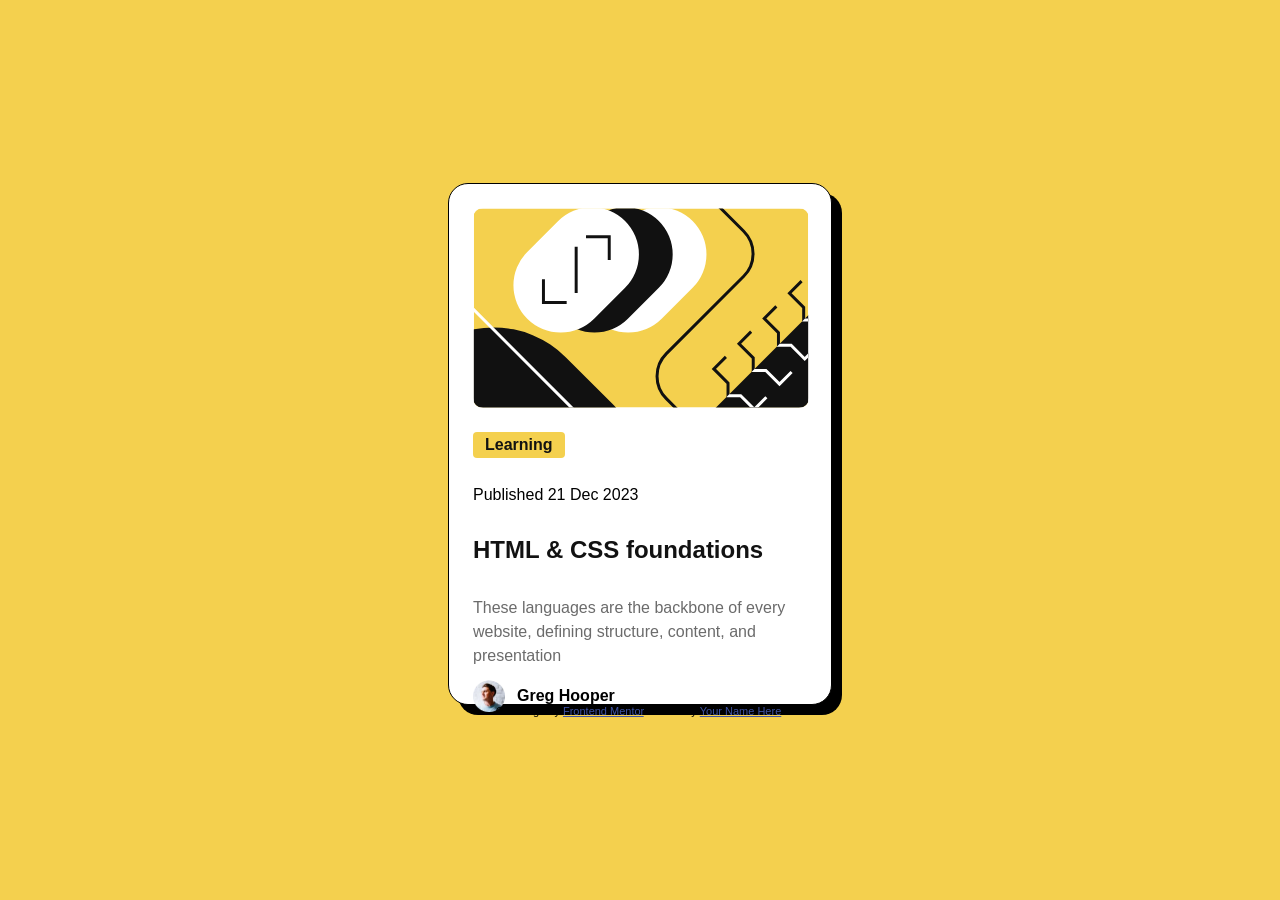
==== blog-preview-card-main/index.html @ daf36e77 "Complete blog preview card" ====
<!DOCTYPE html>
<html lang="en">
<head>
  <meta charset="UTF-8">
  <meta name="viewport" content="width=device-width, initial-scale=1.0"> <!-- displays site properly based on user's device -->

  <link rel="icon" type="image/png" sizes="32x32" href="./assets/images/favicon-32x32.png">
  
  <title>Frontend Mentor | Blog preview card</title>
  
  <link rel="stylesheet" href="styles.css">

</head >

<body>
  <div id="main-card">
    <img src="illustration-article.svg">
    <div class="box-1">

      <p class="learning">Learning</p>
      <p >Published 21 Dec 2023</p>
      <h1>HTML & CSS foundations</h1>
      <p class="description">These languages are the backbone of every 
         website, defining structure, content, and 
         presentation</p>
    </div>

    <div class="user">
      <img src="assets/images/image-avatar.webp" alt="A photo of Greg Hooper">
      <p>Greg Hooper</p>
    </div>

  </div>
</body>
<footer class="attribution">
  Challenge by <a href="https://www.frontendmentor.io?ref=challenge">Frontend Mentor</a>. 
  Coded by <a href="#">Your Name Here</a>.
</footer>
</html>
---- blog-preview-card-main/styles.css ----
.attribution { font-size: 0.6875rem; text-align: center; }
    .attribution a { color: hsl(228, 45%, 44%); }

body{
  margin: 0;
  background-color: hsl(47, 88%, 63%);
  font-family: "figtree", sans-serif;
  font-size: 16px;
  min-height: 100vh;

  display: flex;
  flex-direction: column;
  justify-content: center;
  align-items: center;

}

#main-card {
  width: min(384px, calc(100% - 48px));
  height: 522px;
   
   box-sizing: border-box;
   background-color: hsl(0, 0%, 100%);

   display: flex;
   flex-direction: column;

   border: 1px solid black;
   border-radius: 20px;
   padding: 24px;

   box-shadow: 10px 10px 0 black;
}

#main-card > img {
  width: 336px;
  height: 200px;
  border-radius: 10px;

}

.box-1 {
  display: flex;
  flex-direction: column;
  align-items: flex-start;
}

.learning {
  background-color: hsl(47, 88%, 63%) ;
  color: hsl(0, 0%, 7%);

  font-weight: 800 ;
  width: fit-content;

  padding: 4px 12px;
  border-radius: 4px;

  margin-top: 24px;
  margin-bottom: 12px;
}

h1 {
  color: hsl(0, 0%, 7%);
  font-size: 24px;
  font-weight: 800 ;

}

.description {
  color:hsl(0, 0%, 42%);
  line-height: 1.5;
  font-size: 16px;

  margin-bottom: 12px;
}

.user {
  display: flex;
  align-items: center;
  gap: 12px;
  font-weight: 800;

  }

.user img{
  width: 32px;
  height: 32px;
}

.user p{
  margin: 0;
}
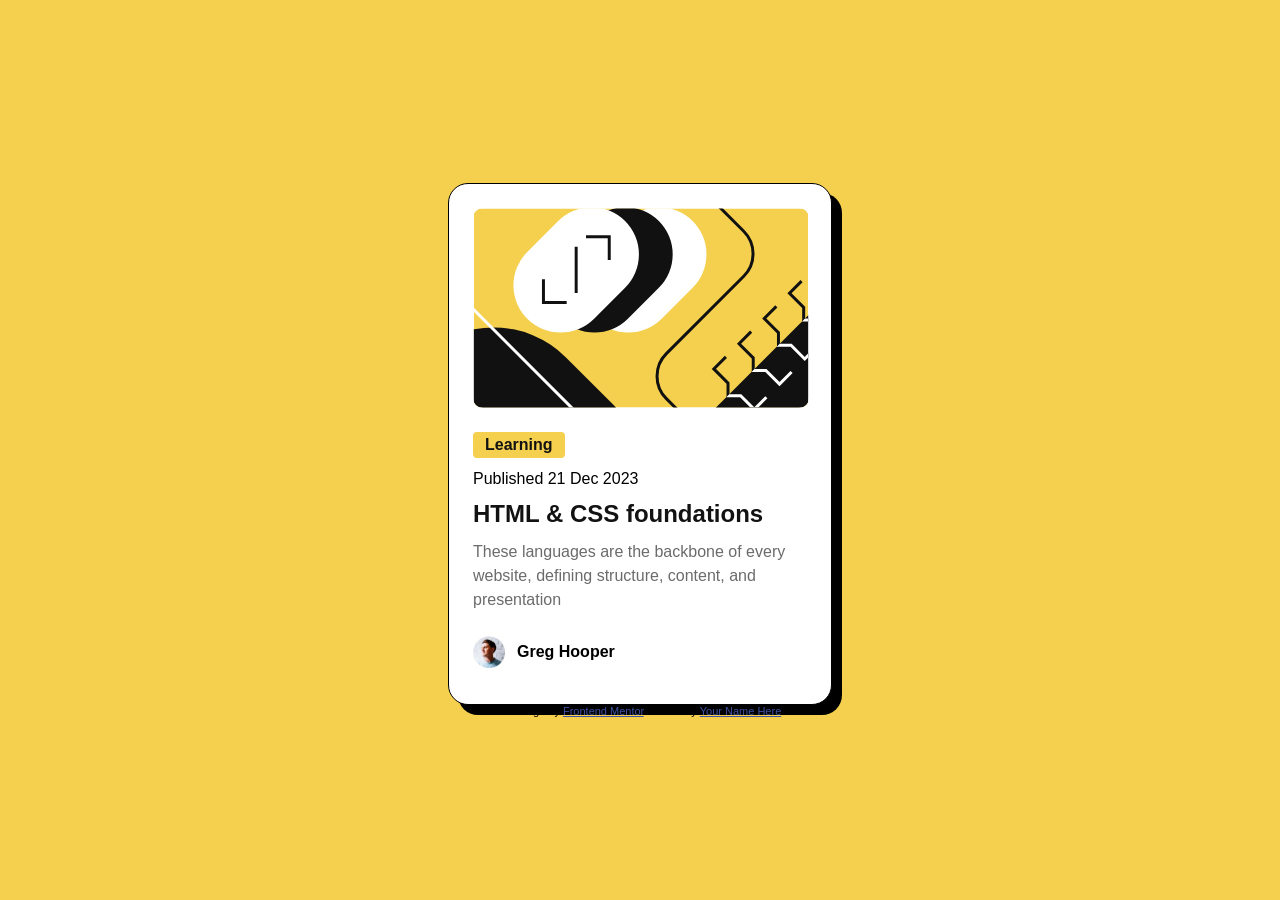
==== commit e55cffff: "Refactor projects using Tailwind and Bootstrap" ====
--- a/blog-preview-card-main/index.html
+++ b/blog-preview-card-main/index.html
@@ -18,7 +18,7 @@
     <div class="box-1">
 
       <p class="learning">Learning</p>
-      <p >Published 21 Dec 2023</p>
+      <p class="published">Published 21 Dec 2023</p>
       <h1>HTML & CSS foundations</h1>
       <p class="description">These languages are the backbone of every 
          website, defining structure, content, and 
--- a/blog-preview-card-main/styles.css
+++ b/blog-preview-card-main/styles.css
@@ -63,6 +63,8 @@
   color: hsl(0, 0%, 7%);
   font-size: 24px;
   font-weight: 800 ;
+  margin-top: 0;
+  margin-bottom: 12px;
 
 }
 
@@ -71,6 +73,12 @@
   line-height: 1.5;
   font-size: 16px;
 
+  margin-top: 0;
+  margin-bottom: 24px;
+}
+
+.published {
+  margin-top: 0;
   margin-bottom: 12px;
 }
 
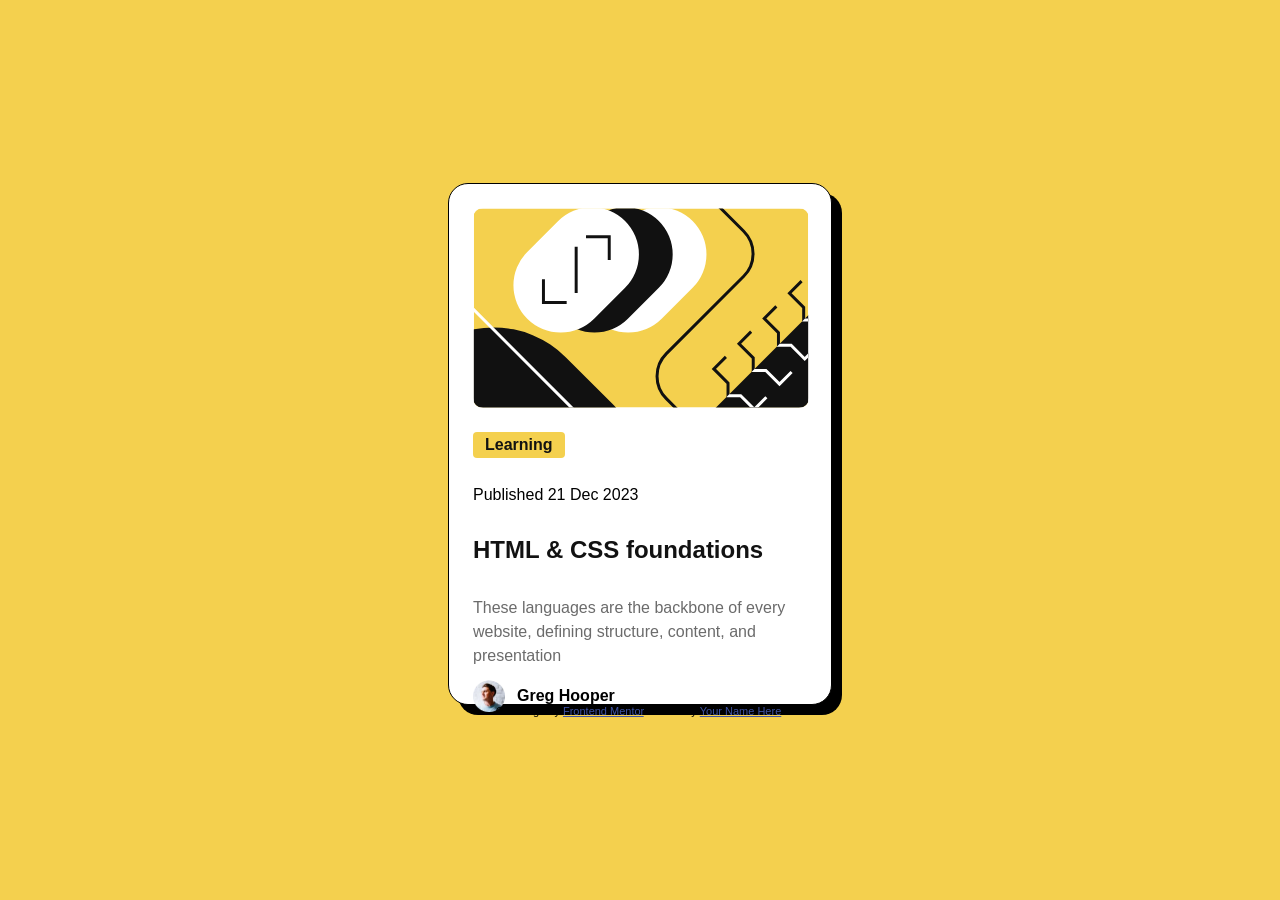
==== commit 36b090c7: "Revert "Refactor projects using Tailwind and Bootstrap"" ====
--- a/blog-preview-card-main/index.html
+++ b/blog-preview-card-main/index.html
@@ -18,7 +18,7 @@
     <div class="box-1">
 
       <p class="learning">Learning</p>
-      <p class="published">Published 21 Dec 2023</p>
+      <p >Published 21 Dec 2023</p>
       <h1>HTML & CSS foundations</h1>
       <p class="description">These languages are the backbone of every 
          website, defining structure, content, and 
--- a/blog-preview-card-main/styles.css
+++ b/blog-preview-card-main/styles.css
@@ -63,8 +63,6 @@
   color: hsl(0, 0%, 7%);
   font-size: 24px;
   font-weight: 800 ;
-  margin-top: 0;
-  margin-bottom: 12px;
 
 }
 
@@ -73,12 +71,6 @@
   line-height: 1.5;
   font-size: 16px;
 
-  margin-top: 0;
-  margin-bottom: 24px;
-}
-
-.published {
-  margin-top: 0;
   margin-bottom: 12px;
 }
 
